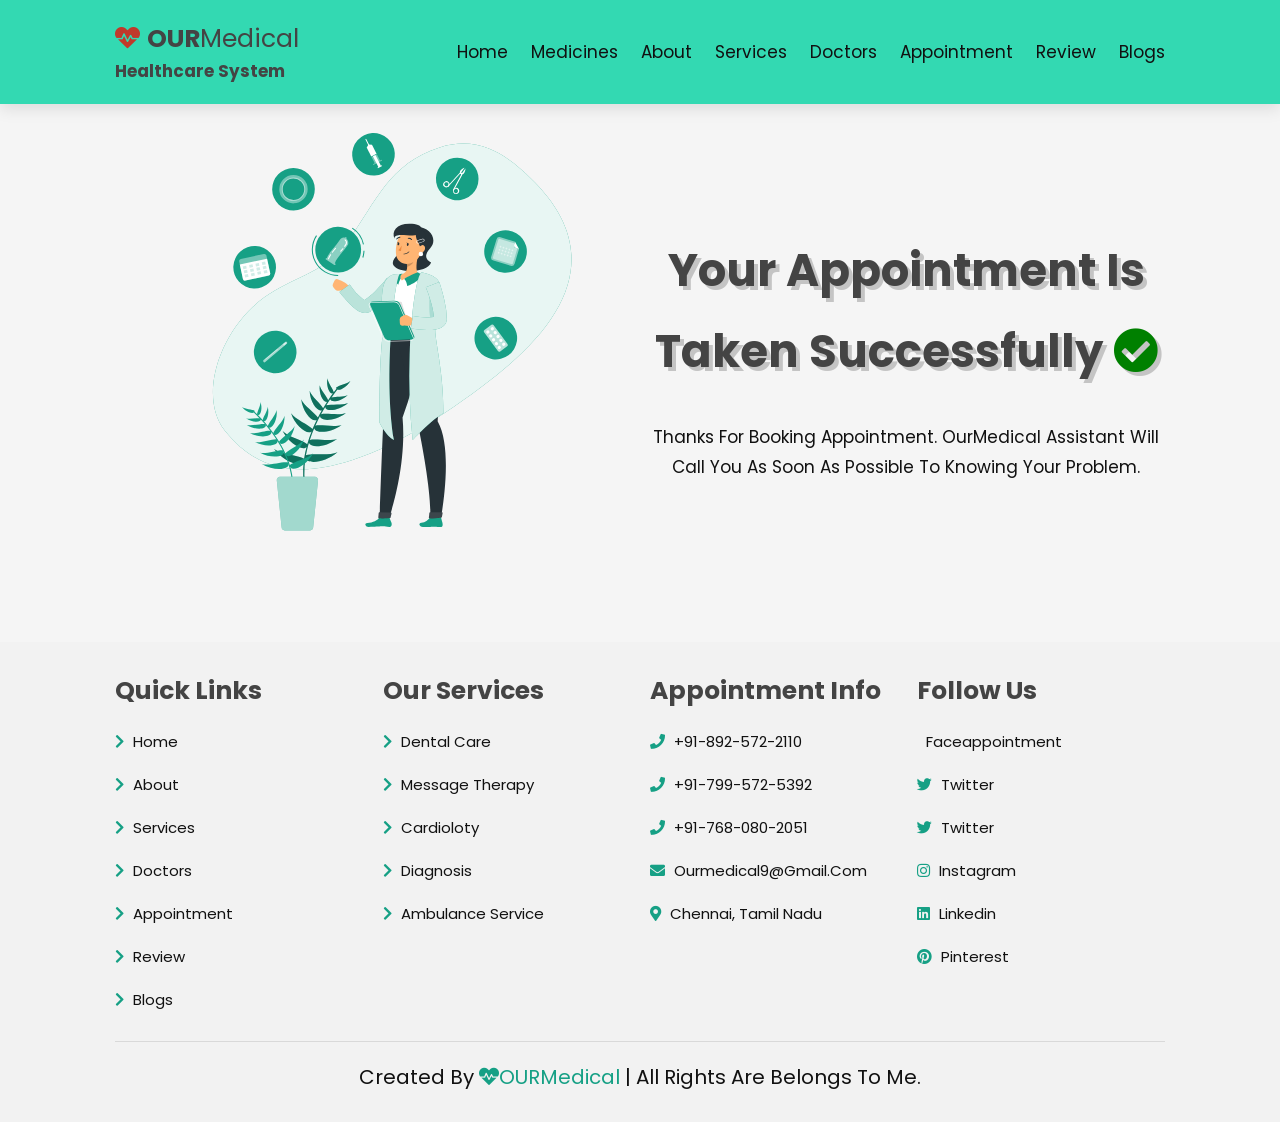
==== appoint.html @ fe53119d "files" ====
<!DOCTYPE html>
<html lang="en">
<head>
    <meta charset="UTF-8">
    <meta http-equiv="X-UA-Compatible" content="IE=edge">
    <meta name="viewport" content="width=device-width, initial-scale=1.0">
    <title>OURMedical</title>
    <link rel="icon" href="Favicon.png">

    <!-- font awesome cdn link  -->
    <link rel="stylesheet" href="https://cdnjs.cloudflare.com/ajax/libs/font-awesome/5.15.4/css/all.min.css">

    <!-- custom css file link  -->
    <link rel="stylesheet" href="css/style.css">
  <!-- header section starts  -->
        
 
</head>
<body>
    <header class="header">
        
        <a href="#" class="logo"> <i class="fas fa-heartbeat"></i> <strong>OUR</strong>Medical <br><h6>healthcare system</h6></a>
    
        <nav class="navbar">
            <a href="index.html">home</a>
            <a href="medico/index.html">medicines</a>
            <a href="index.html#about">about</a>
            <a href="index.html#services">services</a>
            <a href="index.html#doctors">doctors</a>
            <a href="index.html#appointment">appointment</a>
            <a href="index.html#review">review</a>
            <a href="index.html#blogs">blogs</a>
            
        </nav>
    
        <div id="menu-btn" class="fas fa-bars"></div>
    
    </header>
    <section class="home" id="home">
        <div class="image">
            <img src="image/home-img.svg" alt="">
        </div>
    
        <div class="topic">
            <h1> Your Appointment Is Taken Successfully <i class="fas fa-check-circle" style="color: green;"></i></h1>
            <p style="text-align: center">Thanks For Booking Appointment. OurMedical Assistant Will Call You As Soon As Possible To Knowing Your Problem.<i class="fa fa-smile-o" style="color: green; ;"></i></p>
        </div>   
    </section>
        
        <section class="footer">

            <div class="box-container">
        
                <div class="box">
                    <h3>quick links</h3>
                    <a href="#home"> <i class="fas fa-chevron-right"></i> home </a>
                    <a href="index.html#about"> <i class="fas fa-chevron-right"></i> about </a>
                    <a href="#services"> <i class="fas fa-chevron-right"></i> services </a>
                    <a href="#doctors"> <i class="fas fa-chevron-right"></i> doctors </a>
                    <a href="#appointment"> <i class="fas fa-chevron-right"></i> appointment </a>
                    <a href="#review"> <i class="fas fa-chevron-right"></i> review </a>
                    <a href="#blogs"> <i class="fas fa-chevron-right"></i> blogs </a>
                </div>
        
                <div class="box">
                    <h3>our services</h3>
                    <a href="#"> <i class="fas fa-chevron-right"></i> dental care </a>
                    <a href="#"> <i class="fas fa-chevron-right"></i> message therapy </a>
                    <a href="#"> <i class="fas fa-chevron-right"></i> cardioloty </a>
                    <a href="#"> <i class="fas fa-chevron-right"></i> diagnosis </a>
                    <a href="#"> <i class="fas fa-chevron-right"></i> ambulance service </a>
                </div>
        
                <div class="box">
                    <h3>appointment info</h3>
                    <a href="tel:8925722110"> <i class="fas fa-phone"></i> +91-892-572-2110  </a>
                    <a href="tel:7995725392"> <i class="fas fa-phone"></i> +91-799-572-5392 </a>
                    <a href="tel:7680802051"> <i class="fas fa-phone"></i> +91-768-080-2051</a>
                    <a href="mailto:goggalaajayraj@gmail.com"> <i class="fas fa-envelope"></i> ourmedical9@gmail.com </a>
                    <a href="https://www.google.com/maps/place/Dr.+M.G.R.+Educational+And+Research+Institute+university/@13.069378,80.1757722,17z/data=!3m1!4b1!4m5!3m4!1s0x3a5261504145fe7d:0x58810f43c3a748ae!8m2!3d13.069378!4d80.1779609"> <i class="fas fa-map-marker-alt"></i> Chennai, Tamil Nadu </a>
                </div>
        
                <div class="box">
                    <h3>follow us</h3>
                    <a href="#"> <i class="fab fa-faceappointment-f"></i> faceappointment </a>
                    <a href="#"> <i class="fab fa-twitter"></i> twitter </a>
                    <a href="#"> <i class="fab fa-twitter"></i> twitter </a>
                    <a href="#"> <i class="fab fa-instagram"></i> instagram </a>
                    <a href="#"> <i class="fab fa-linkedin"></i> linkedin </a>
                    <a href="#"> <i class="fab fa-pinterest"></i> pinterest </a>
                </div>
        
            </div>
        
            <div class="credit"> created by <span><i class="fas fa-heartbeat"></i>OURMedical</span> | all rights are belongs to me.</div>
        
        </section>
        
        <!-- footer section ends -->
        
        
        <!-- js file link  -->
        <script src="js/script.js"></script>
</body>
</html>
---- css/style.css ----
@import url('https://fonts.googleapis.com/css2?family=Poppins:wght@100;200;300;400;500;600;700&display=swap');

:root{
    --green:#16a085;
    --black:#444;
    --light-color:#111;
    --box-shadow:.5rem .5rem 0 rgba(22, 160, 133, .2);
    --text-shadow:.4rem .4rem 0 rgba(0, 0, 0, .2);
    --border:.2rem solid var(--green);
}

*{
    font-family: 'Poppins', sans-serif;
    margin:0; padding: 0;
    box-sizing: border-box;
    outline: none; border: none;
    text-transform: capitalize;
    transition: all .2s ease-out;
    text-decoration: none;
}

html{
    font-size: 62.5%;
    overflow-x: hidden;
    scroll-padding-top: 7rem;
    scroll-behavior: smooth;
}

section{
    padding:2rem 9%;
}

section:nth-child(even){
    background: #f5f5f5;
}

.heading{
    text-align: center;
    padding-bottom: 2rem;
    text-shadow: var(--text-shadow);
    text-transform: uppercase;
    color:var(--black);
    font-size: 5rem;
    letter-spacing: .4rem;
}

.heading span{
    text-transform: uppercase;
    color:var(--green);
}

.btn{
    display: inline-block;
    margin-top: 1rem;
    padding: .5rem;
    padding-left: 1rem;
    border:var(--border);
    border-radius: .5rem;
    box-shadow: var(--box-shadow);
    color:var(--green);
    cursor: pointer;
    font-size: 1.7rem;
    background: #fff;
}

.btn span{
    padding:.7rem 1rem;
    border-radius: .5rem;
    background: var(--green);
    color:#fff;
    margin-left: .5rem;
}

.btn:hover{
    background: var(--green);
    color:#fff;
}

.btn:hover span{
    color: var(--green);
    background:#fff;
    margin-left: 1rem;
}

.header{
    padding:2rem 9%;
    position: fixed;
    top:0; left: 0; right: 0;
    z-index: 1000;
    box-shadow: 0 .5rem 1.5rem rgba(0, 0, 0, .1);
    display: flex;
    align-items: center;
    justify-content: space-between;
    background: #33d9b2;
}

.header .logo{
    font-size: 2.5rem;
    color: var(--black);
}

.header .logo i{
    color: #c0392b;
}

.header .navbar a{
    font-size: 1.7rem;
    color: var(--light-color);
    margin-left: 2rem;
}

.header .navbar a:hover{
    color:red;
}

#menu-btn{
    font-size: 2.5rem;
    border-radius: .5rem;
    background: var(--green);
    color:#fff;
    padding: 1rem 1.5rem;
    cursor: pointer;
    display: none;
}

.home{
    display: flex;
    align-items: center;
    flex-wrap: wrap;
    gap:1.5rem;
    padding-top: 10rem;
}

.home .image{
    flex:1 1 45rem;
}

.home .image img{
    width: 100%;
}

.home .content{
    flex:1 1 45rem;
}

.home .content h3{
    font-size: 4.5rem;
    color:var(--black);
    line-height: 1.8;
    text-shadow: var(--text-shadow);
}

.home .content p{
    font-size: 1.7rem;
    color:var(--light-color);
    line-height: 1.8;
    padding: 1rem 0;
}

.icons-container{
    display: grid;
    gap:2rem;
    grid-template-columns: repeat(auto-fit, minmax(20rem, 1fr));
    padding-top: 5rem;
    padding-bottom: 5rem;
}

.icons-container .icons{
    border:var(--border);
    box-shadow: var(--box-shadow);
    border-radius: .5rem;
    text-align: center;
    padding: 2.5rem;
}

.icons-container .icons i{
    font-size: 4.5rem;
    color:var(--green);
    padding-bottom: .7rem;
}

.icons-container .icons h3{
    font-size: 4.5rem;
    color:var(--black);
    padding: .5rem 0;
    text-shadow: var(--text-shadow);
}

.icons-container .icons p{
    font-size: 1.7rem;
    color:var(--light-color);
}

.about .row{
    display: flex;
    align-items: center;
    flex-wrap: wrap;
    gap:2rem;
}

.about .row .image{
    flex:1 1 45rem;
}

.about .row .image img{
    width: 100%;
}

.about .row .content{
    flex:1 1 45rem;
}

.about .row .content h3{
    color: var(--black);
    text-shadow: var(--text-shadow);
    font-size: 4rem;
    line-height: 1.8;
}

.about .row .content p{
    color: var(--light-color);
    padding:1rem 0;
    font-size: 1.5rem;
    line-height: 1.8;
}


.services .box-container{
    display: grid;
    grid-template-columns: repeat(auto-fit, minmax(27rem, 1fr));
    gap:2rem;
}

.services .box-container .box{
    background:#fff;
    border-radius: .5rem;
    box-shadow: var(--box-shadow);
    border:var(--border);
    padding: 2.5rem;
}

.services .box-container .box i{
    color: var(--green);
    font-size: 5rem;
    padding-bottom: .5rem;
}

.services .box-container .box h3{
    color: var(--black);
    font-size: 2.5rem;
    padding:1rem 0;
}

.services .box-container .box p{
    color: var(--light-color);
    font-size: 1.4rem;
    line-height: 2;
}


.doctors .box-container{
    display: grid;
    grid-template-columns: repeat(auto-fit, minmax(30rem, 1fr));
    gap:2rem;
}

.doctors .box-container .box{
    text-align: center;
    background:#fff;
    border-radius: .5rem;
    border:var(--border);
    box-shadow: var(--box-shadow);
    padding:2rem;
}

.doctors .box-container .box img{
    height: 20rem;
    border:var(--border);
    border-radius: .5rem;
    margin-top: 1rem;
    margin-bottom: 1rem;
}

.doctors .box-container .box h3{
    color:var(--black);
    font-size: 2.5rem;
}

.doctors .box-container .box span{
    color:var(--green);
    font-size: 1.5rem;
}

.doctors .box-container .box .share{
    padding-top: 2rem;
}

.doctors .box-container .box .share a{
    height: 5rem;
    width: 5rem;
    line-height: 4.5rem;
    font-size: 2rem;
    color:var(--green);
    border-radius: .5rem;
    border:var(--border);
    margin:.3rem;
}

.doctors .box-container .box .share a:hover{
    background:var(--green);
    color:#fff;
    box-shadow: var(--box-shadow);
}

.appointment .row{
    display: flex;
    align-items: center;
    flex-wrap: wrap;
    gap:2rem;
}
 
.appointment .row .image{
    flex:1 1 45rem;
}

.appointment .row .image img{
    width: 100%;
}

.appointment .row form{
    flex:1 1 45rem;
    background: #fff;
    border:var(--border);
    box-shadow: var(--box-shadow);
    text-align: center;
    padding: 2rem;
    border-radius: .5rem;
}
.appointment .row form .message{
    margin-bottom: 2rem;
    border-radius: .5rem;
    padding: 1.5rem 1rem;
    font-size: 1.7rem;
    text-align: center;

}
.appointment .row form h3{
    color:var(--black);
    padding-bottom: 1rem;
    font-size: 3rem;
}

.appointment .row form .box{
    width: 100%;
    margin:.7rem 0;
    border-radius: .5rem;
    border:var(--border);
    font-size: 1.6rem;
    color: var(--black);
    text-transform: none;
    padding: 1rem;
}

.appointment .row form .btn{
    padding:1rem 4rem;
}

.review .box-container{
    display: grid;
    grid-template-columns: repeat(auto-fit, minmax(27rem, 1fr));
    gap:2rem;
}

.review .box-container .box{
    border:var(--border);
    box-shadow: var(--box-shadow);
    border-radius: .5rem;
    padding:2.5rem;
    background: #fff;
    text-align: center;
    position: relative;
    overflow: hidden;
    z-index: 0;
}

.review .box-container .box img{
    height: 10rem;
    width: 10rem;
    border-radius: 50%;
    object-fit: cover;
    border:.5rem solid #fff;
}

.review .box-container .box h3{
    color:#fff;
    font-size: 2.2rem;
    padding:.5rem 0;
}

.review .box-container .box .stars i{
    color:#fff;
    font-size: 1.5rem;
}

.review .box-container .box .text{
    color:var(--light-color);
    line-height: 1.8;
    font-size: 1.6rem;
    padding-top: 4rem;
}

.review .box-container .box::before{
    content: '';
    position: absolute;
    top:-4rem; left: 50%;
    transform:translateX(-50%);
    background:var(--green);
    border-bottom-left-radius: 50%;
    border-bottom-right-radius: 50%;
    height: 25rem;
    width: 120%;
    z-index: -1;
}

.blogs .box-container{
    display: grid;
    grid-template-columns: repeat(auto-fit, minmax(30rem, 1fr));
    gap:2rem;
}

.blogs .box-container .box{
    border:var(--border);
    box-shadow: var(--box-shadow);
    border-radius: .5rem;
    padding: 2rem;
}

.blogs .box-container .box .image{
    height: 20rem;
    overflow:hidden;
    border-radius: .5rem;
}

.blogs .box-container .box .image img{
    height: 100%;
    width: 100%;
    object-fit: cover;
}

.blogs .box-container .box:hover .image img{
    transform:scale(1.2);
}

.blogs .box-container .box .content{
    padding-top: 1rem;
}

.blogs .box-container .box .content .icon{
    padding: 1rem 0;
    display: flex;
    align-items: center;
    justify-content: space-between;
}

.blogs .box-container .box .content .icon a{
    font-size: 1.4rem;
    color: var(--light-color);
}

.blogs .box-container .box .content .icon a:hover{
    color:var(--green);
}

.blogs .box-container .box .content .icon a i{
    padding-right: .5rem;
    color: var(--green);
}

.blogs .box-container .box .content h3{
    color:var(--black);
    font-size: 3rem;
}

.blogs .box-container .box .content p{
    color:var(--light-color);
    font-size: 1.5rem;
    line-height: 1.8;
    padding:1rem 0;
}

.footer .box-container{
    display: grid;
    grid-template-columns: repeat(auto-fit, minmax(22rem, 1fr));
    gap:2rem;
}

.footer .box-container .box h3{
    font-size: 2.5rem;
    color:var(--black);
    padding: 1rem 0;
}

.footer .box-container .box a{
    display: block;
    font-size: 1.5rem;
    color:var(--light-color);
    padding: 1rem 0;
}

.footer .box-container .box a i{
    padding-right: .5rem;
    color:var(--green);
}

.footer .box-container .box a:hover i{
    padding-right:2rem;
}

.footer .credit{
    padding: 1rem;
    padding-top: 2rem;
    margin-top: 2rem;
    text-align: center;
    font-size: 2rem;
    color:var(--light-color);
    border-top: .1rem solid rgba(0, 0, 0, .1);
}

.footer .credit span{
    color:var(--green);
}









/* media queries  */
@media (max-width:991px){

    html{
        font-size: 55%;
    }

    .header{
        padding: 2rem;
    }

    section{
        padding:2rem;
    }

}

@media (max-width:768px){

    #menu-btn{
        display: initial;
    }

    .header .navbar{
        position: absolute;
        top:115%; right: 2rem;
        border-radius: .5rem;
        box-shadow: var(--box-shadow);
        width: 30rem;
        border: var(--border);
        background: #fff;
        transform: scale(0);
        opacity: 0;
        transform-origin: top right;
        transition: none;
    }

    .header .navbar.active{
        transform: scale(1);
        opacity: 1;
        transition: .2s ease-out;
    }

    .header .navbar a{
        font-size: 2rem;
        display: block;
        margin:2.5rem;
    }

}

@media (max-width:450px){

    html{
        font-size: 50%;
    }

}
/* ................................................................................................ */
body {
	margin: 0;
	padding: 0;
	background-color: #f2f2f2;
	font-family: Arial, sans-serif;
}

.container {
	margin: 50px auto;
	width: 400px;
	background-color: #fff;
	padding: 20px;
	box-shadow: 0px 0px 10px 0px rgba(0,0,0,0.5);
}

h1 {
	margin: 0 0 20px 0;
	text-align: center;
}

.form-group {
	margin: 10px 0;
}

label {
	display: block;
	margin-bottom: 5px;
}

input[type="tel"],
input[type="text"] {
	width: 100%;
	padding: 10px;
	border-radius: 5px;
	border: 1px solid #ccc;
}

button[type="button"],
button[type="submit"] {
	background-color: #007bff;
	color: #fff;
	padding: 10px 20px;
	border: none;
	border-radius: 5px;
	cursor: pointer;
	transition: background-color 0.2s ease;
}

button[type="button"]:hover,
button[type="submit"]:hover {
	background-color: #0069d9;
}
/* ................................................................. */
/* check-up styling */
.home .topic{
    flex:1 1 45rem;
}
.home.topic.h2{
    font-size: 3.5rem;
    color:var(--black);
    line-height: 1.0;
}
.home .topic h1{
    font-size: 4.5rem;
    color:var(--black);
    line-height: 1.8;
    text-shadow: var(--text-shadow);
}

.home .topic p{
    font-size: 1.7rem;
    color:var(--light-color);
    line-height: 1.8;
    padding: 1rem 0;
}
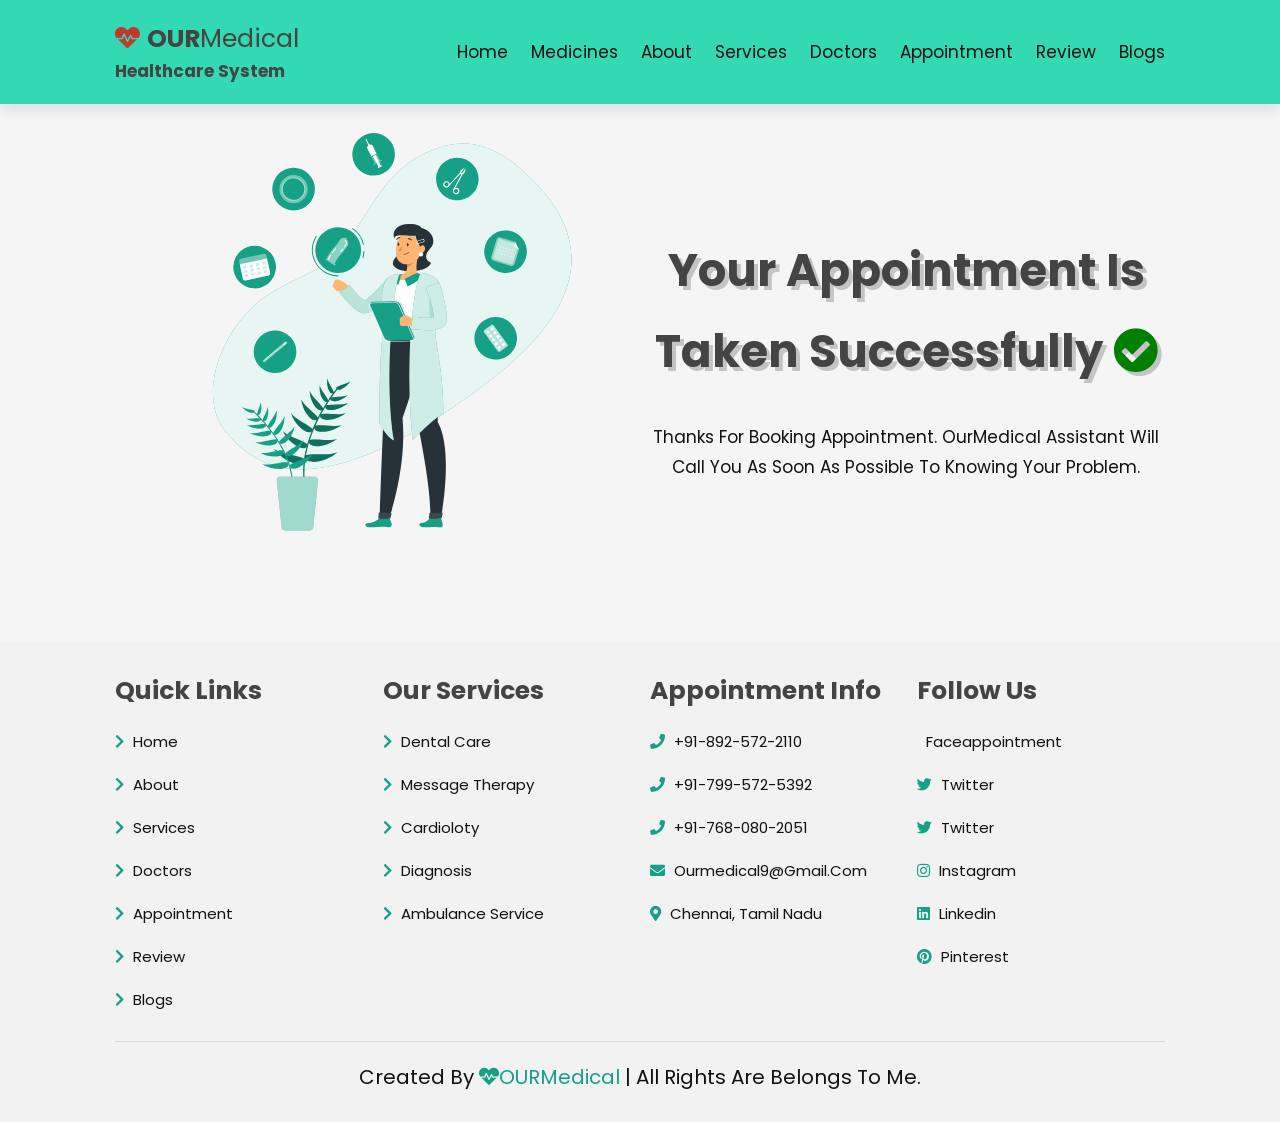
==== commit 8d3459c6: "Update appoint.html" ====
--- a/appoint.html
+++ b/appoint.html
@@ -102,4 +102,4 @@
         <!-- js file link  -->
         <script src="js/script.js"></script>
 </body>
-</html>+</html>
--- a/css/style.css
+++ b/css/style.css
@@ -672,4 +672,4 @@
     line-height: 1.8;
     padding: 1rem 0;
 }
-  +  
